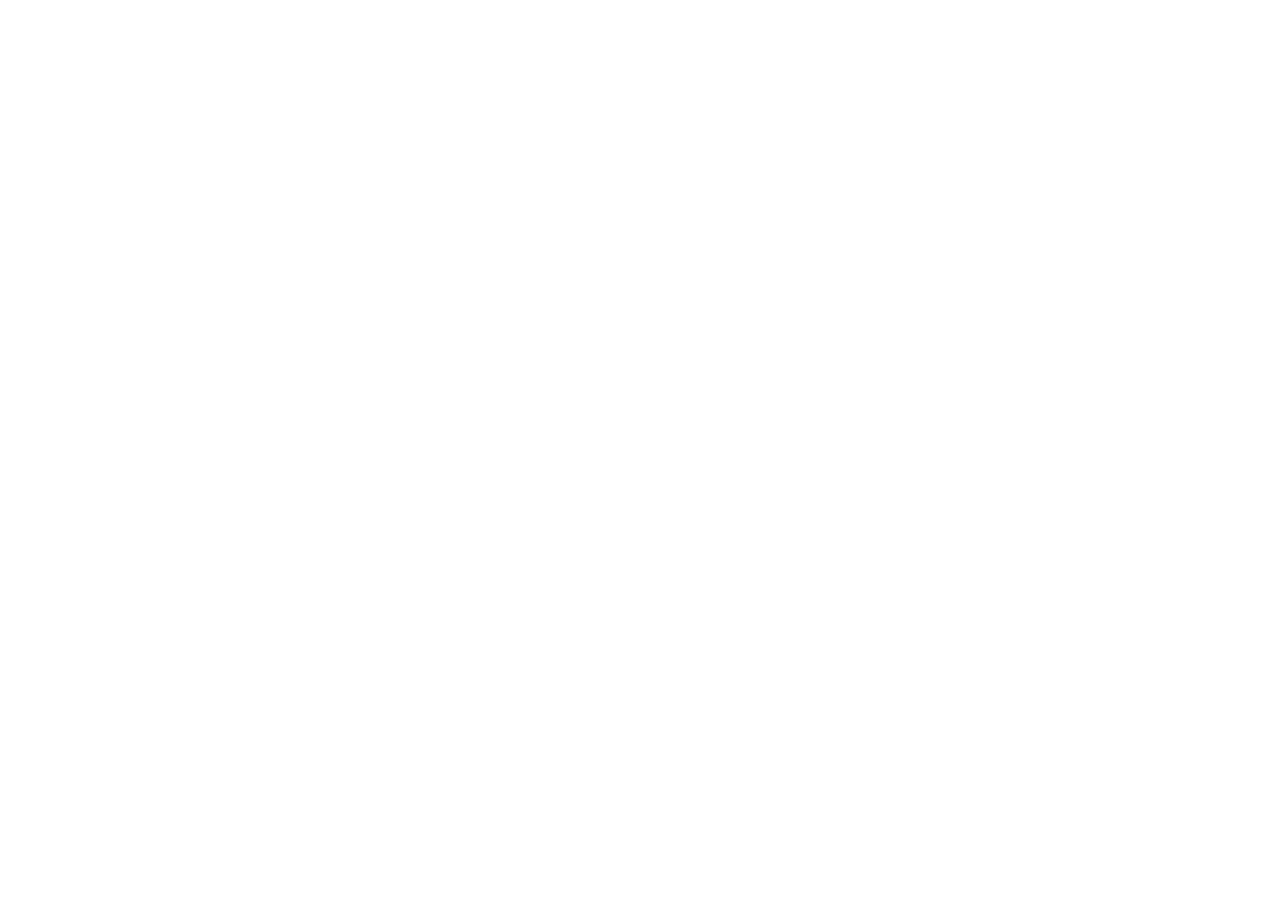
==== signin/index.html @ 18b110dc "Create index.html" ====
<!DOCTYPE html>
<html lang="en">
<head>
   <meta charset="UTF-8">
   <meta name="viewport" content="width=device-width, initial-scale=1.0">
   <link rel="shortcut icon" href="favicon.ico" type="image/x-icon">
   <link rel="stylesheet" href="style.css">
   <link href="https://cdn.jsdelivr.net/npm/bootstrap@5.3.2/dist/css/bootstrap.min.css" rel="stylesheet" integrity="sha384-T3c6CoIi6uLrA9TneNEoa7RxnatzjcDSCmG1MXxSR1GAsXEV/Dwwykc2MPK8M2HN" crossorigin="anonymous">
   <title>Book Store</title>
</head>
<body>

</body>
</html>
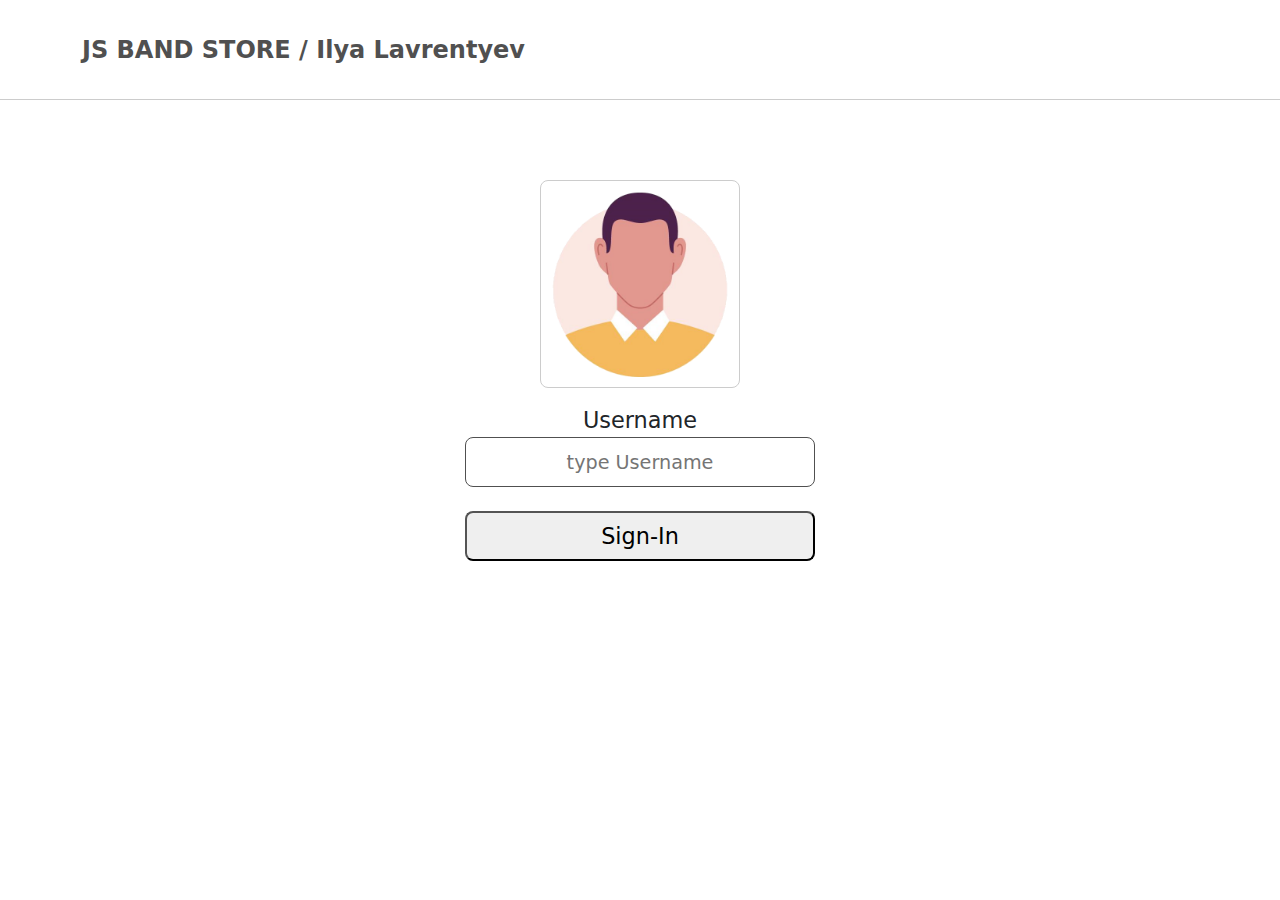
==== commit 7877c1d3: "Add styles and html structure" ====
--- a/signin/index.html
+++ b/signin/index.html
@@ -4,11 +4,40 @@
    <meta charset="UTF-8">
    <meta name="viewport" content="width=device-width, initial-scale=1.0">
    <link rel="shortcut icon" href="favicon.ico" type="image/x-icon">
-   <link rel="stylesheet" href="style.css">
-   <link href="https://cdn.jsdelivr.net/npm/bootstrap@5.3.2/dist/css/bootstrap.min.css" rel="stylesheet" integrity="sha384-T3c6CoIi6uLrA9TneNEoa7RxnatzjcDSCmG1MXxSR1GAsXEV/Dwwykc2MPK8M2HN" crossorigin="anonymous">
+   <link rel="stylesheet" href="../bootstrap/css/bootstrap.min.css">
+   <link rel="stylesheet" href="../css/custom.css">
    <title>Book Store</title>
 </head>
 <body>
+   <header class="BsHeader d-flex align-items-center">
+      <div class="BsHeaderCont container-xl d-flex align-items-center">
+         <a href="#" class="BsHeaderTxt">
+            <span>JS BAND STORE / </span>
+            <span>Ilya Lavrentyev</span>
+         </a>
+      </div>
+   </header>
+   <main>
+      <div class="container d-flex align-items-center justify-content-center">
+         <div class="BsSignInWrap">
+            <div class="BsSignInBlock d-flex align-items-center justify-content-center flex-column gap-3">
+               <div class="BsUserPict">
+                  <img src="../images/empty_user.png" alt="Empty User Image">
+               </div>
+               <div class="BsSignInForm d-flex align-items-center justify-content-center flex-column gap-4">
+                  <div class="BsSignInput d-flex align-items-center justify-content-center flex-column">
+                     <label for="user_name">Username</label>
+                     <input type="text" name="user_name" id="user_name" placeholder="type Username">
+                  </div>
+                  <button type="submit">Sign-In</button>
+               </div>
+            </div>
+         </div>
+      </div>
+   </main>
+   <footer>
 
+   </footer>
+   <script src="../bootstrap/js/bootstrap.min.js"></script>
 </body>
 </html>--- a/css/custom.css
+++ b/css/custom.css
@@ -0,0 +1,64 @@
+html {
+  font-size: 16px;
+}
+
+a {
+  text-decoration: none;
+}
+
+.BsHeader {
+  border-bottom: 1px solid #cccccc;
+  height: 100px;
+}
+
+.BsHeaderTxt span {
+  font-size: 1.5rem;
+  color: #505050;
+  font-weight: 600;
+}
+
+main {
+  padding: 80px 20px;
+}
+
+.BsSignInWrap {
+  width: 350px;
+}
+
+.BsUserPict {
+  border: 1px solid #cccccc;
+  border-radius: 8px;
+  padding: 10px;
+  width: 200px;
+}
+
+.BsUserPict img {
+  width: 100%;
+}
+
+.BsSignInput,
+.BsSignInForm {
+  width: 100%;
+}
+
+.BsSignInput input {
+  border-radius: 8px;
+  height: 50px;
+  text-align: center;
+  width: 100%;
+  box-shadow: none;
+  border: 1px solid #505050;
+  font-size: 1.2rem;
+}
+.BsSignInput label {
+  font-size: 1.4rem;
+  font-weight: 500;
+}
+
+.BsSignInForm button {
+  width: 100%;
+  height: 50px;
+  font-size: 1.4rem;
+  font-weight: 500;
+  border-radius: 8px;
+}/*# sourceMappingURL=custom.css.map */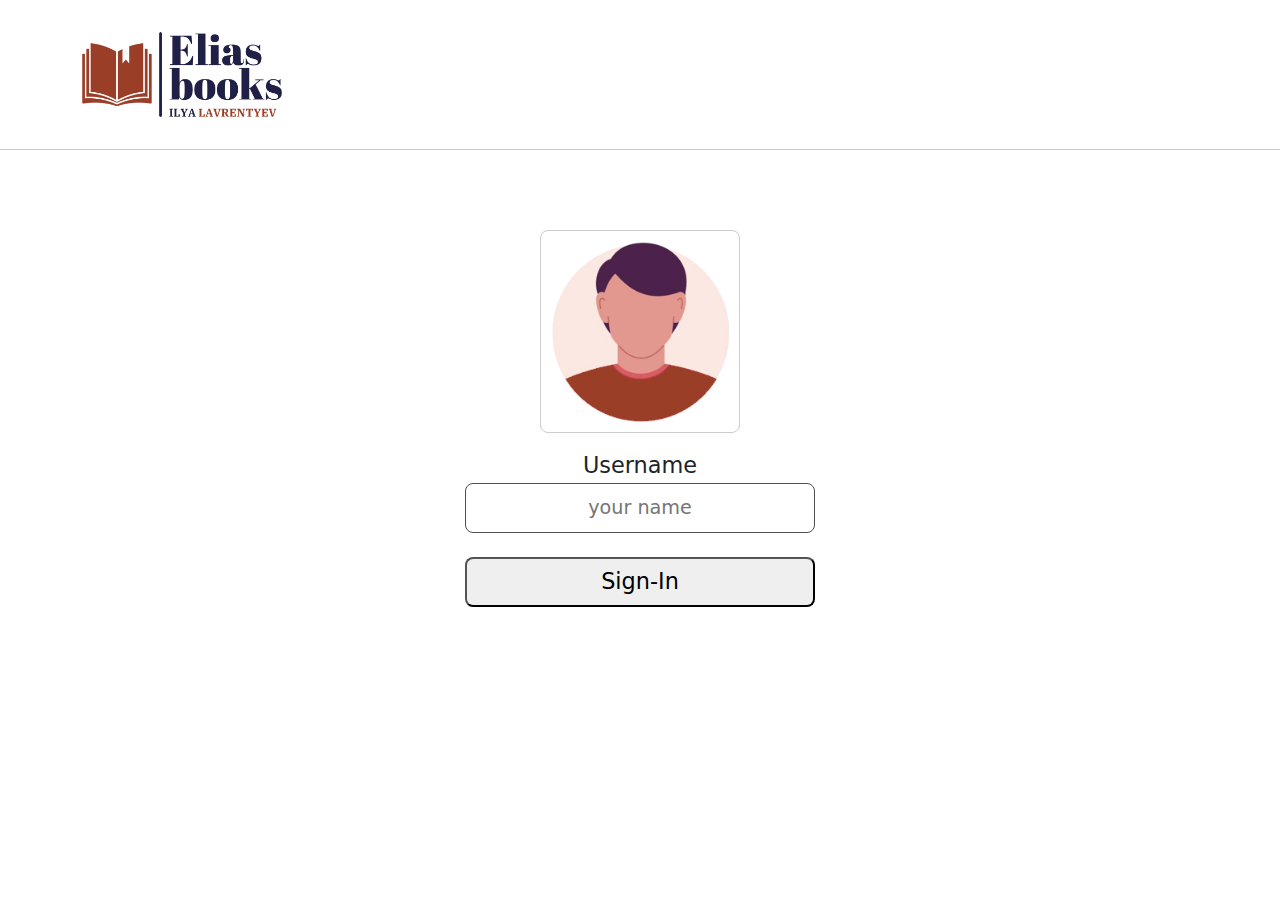
==== commit 392f0c64: "styles" ====
--- a/signin/index.html
+++ b/signin/index.html
@@ -3,7 +3,7 @@
 <head>
    <meta charset="UTF-8">
    <meta name="viewport" content="width=device-width, initial-scale=1.0">
-   <link rel="shortcut icon" href="favicon.ico" type="image/x-icon">
+   <link rel="shortcut icon" href="../images/favicon.ico" type="image/x-icon">
    <link rel="stylesheet" href="../bootstrap/css/bootstrap.min.css">
    <link rel="stylesheet" href="../css/custom.css">
    <title>Book Store</title>
@@ -11,9 +11,10 @@
 <body>
    <header class="BsHeader d-flex align-items-center">
       <div class="BsHeaderCont container-xl d-flex align-items-center">
-         <a href="#" class="BsHeaderTxt">
-            <span>JS BAND STORE / </span>
-            <span>Ilya Lavrentyev</span>
+         <a href="#" class="BsHeaderTxt col">
+            <div class="BsLogoWrap">
+               <img src="../images/logo.png" alt="Logo">
+            </div>
          </a>
       </div>
    </header>
@@ -27,7 +28,7 @@
                <div class="BsSignInForm d-flex align-items-center justify-content-center flex-column gap-4">
                   <div class="BsSignInput d-flex align-items-center justify-content-center flex-column">
                      <label for="user_name">Username</label>
-                     <input type="text" name="user_name" id="user_name" placeholder="type Username">
+                     <input type="text" name="user_name" id="user_name" placeholder="your name">
                   </div>
                   <button type="submit">Sign-In</button>
                </div>
@@ -36,7 +37,6 @@
       </div>
    </main>
    <footer>
-
    </footer>
    <script src="../bootstrap/js/bootstrap.min.js"></script>
 </body>
--- a/css/custom.css
+++ b/css/custom.css
@@ -7,8 +7,24 @@
 }
 
 .BsHeader {
+  display: flex;
+  align-items: center;
   border-bottom: 1px solid #cccccc;
-  height: 100px;
+  height: 150px;
+}
+
+.BsHeaderTxt {
+  display: flex;
+  justify-content: flex-start;
+  align-items: center;
+}
+
+.BsLogoWrap {
+  width: 200px;
+}
+
+.BsLogoWrap img {
+  width: 100%;
 }
 
 .BsHeaderTxt span {
@@ -49,6 +65,8 @@
   box-shadow: none;
   border: 1px solid #505050;
   font-size: 1.2rem;
+  color: #9A3E27;
+  font-weight: 500;
 }
 .BsSignInput label {
   font-size: 1.4rem;
@@ -61,4 +79,44 @@
   font-size: 1.4rem;
   font-weight: 500;
   border-radius: 8px;
+  transition: background-color, color 0.3s;
+}
+.BsSignInForm button:hover {
+  background-color: #505050;
+  color: #ffffff;
+}
+
+.BsUserCartWrap {
+  display: flex;
+  justify-content: flex-end;
+  align-items: center;
+  gap: 20px;
+}
+
+.BsCartBl {
+  width: 50px;
+}
+
+.BsCartBl img {
+  width: 100%;
+}
+
+.BsUserBlock {
+  display: flex;
+  justify-content: center;
+  align-items: center;
+  gap: 10px;
+}
+
+.BsUserImgWr {
+  width: 50px;
+}
+.BsUserImgWr img {
+  width: 100%;
+}
+
+@media (max-width: 1200px) {
+  .BsHeaderCont {
+    padding: 0px 20px;
+  }
 }/*# sourceMappingURL=custom.css.map */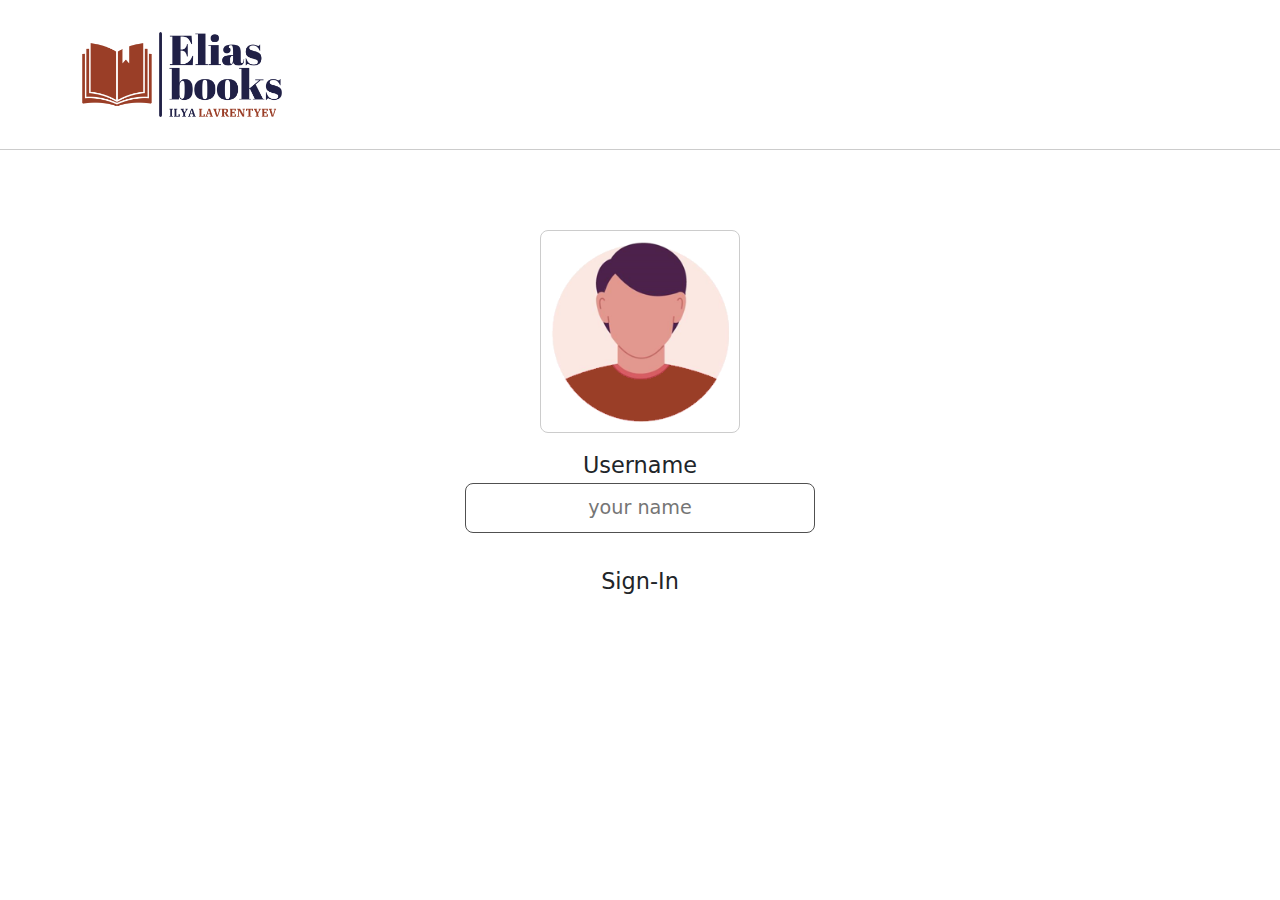
==== commit fc75f7f2: "some changes" ====
--- a/signin/index.html
+++ b/signin/index.html
@@ -5,7 +5,7 @@
    <meta name="viewport" content="width=device-width, initial-scale=1.0">
    <link rel="shortcut icon" href="../images/favicon.ico" type="image/x-icon">
    <link rel="stylesheet" href="../bootstrap/css/bootstrap.min.css">
-   <link rel="stylesheet" href="../css/custom.css">
+   <link rel="stylesheet" href="css/login.css">
    <title>Book Store</title>
 </head>
 <body>
--- a/signin/css/login.css
+++ b/signin/css/login.css
@@ -0,0 +1,96 @@
+button {
+  padding: 0;
+  border: none;
+  font: inherit;
+  color: inherit;
+  background-color: transparent;
+  cursor: pointer;
+}
+
+html {
+  font-size: 16px;
+}
+
+a {
+  text-decoration: none;
+}
+
+.BsHeader {
+  display: flex;
+  align-items: center;
+  border-bottom: 1px solid #cccccc;
+  height: 150px;
+}
+
+.BsHeaderTxt {
+  display: flex;
+  justify-content: flex-start;
+  align-items: center;
+}
+
+.BsLogoWrap {
+  width: 200px;
+}
+
+.BsLogoWrap img {
+  width: 100%;
+}
+
+.BsHeaderTxt span {
+  font-size: 1.5rem;
+  color: #505050;
+  font-weight: 600;
+}
+
+main {
+  padding: 80px 20px;
+}
+
+.BsSignInWrap {
+  width: 350px;
+}
+
+.BsUserPict {
+  border: 1px solid #cccccc;
+  border-radius: 8px;
+  padding: 10px;
+  width: 200px;
+}
+
+.BsUserPict img {
+  width: 100%;
+}
+
+.BsSignInput,
+.BsSignInForm {
+  width: 100%;
+}
+
+.BsSignInput input {
+  border-radius: 8px;
+  height: 50px;
+  text-align: center;
+  width: 100%;
+  box-shadow: none;
+  border: 1px solid #505050;
+  font-size: 1.2rem;
+  color: #9A3E27;
+  font-weight: 500;
+}
+.BsSignInput label {
+  font-size: 1.4rem;
+  font-weight: 500;
+}
+
+.BsSignInForm button {
+  width: 100%;
+  height: 50px;
+  font-size: 1.4rem;
+  font-weight: 500;
+  border-radius: 8px;
+  transition: background-color, color 0.3s;
+}
+.BsSignInForm button:hover {
+  background-color: #505050;
+  color: #ffffff;
+}/*# sourceMappingURL=login.css.map */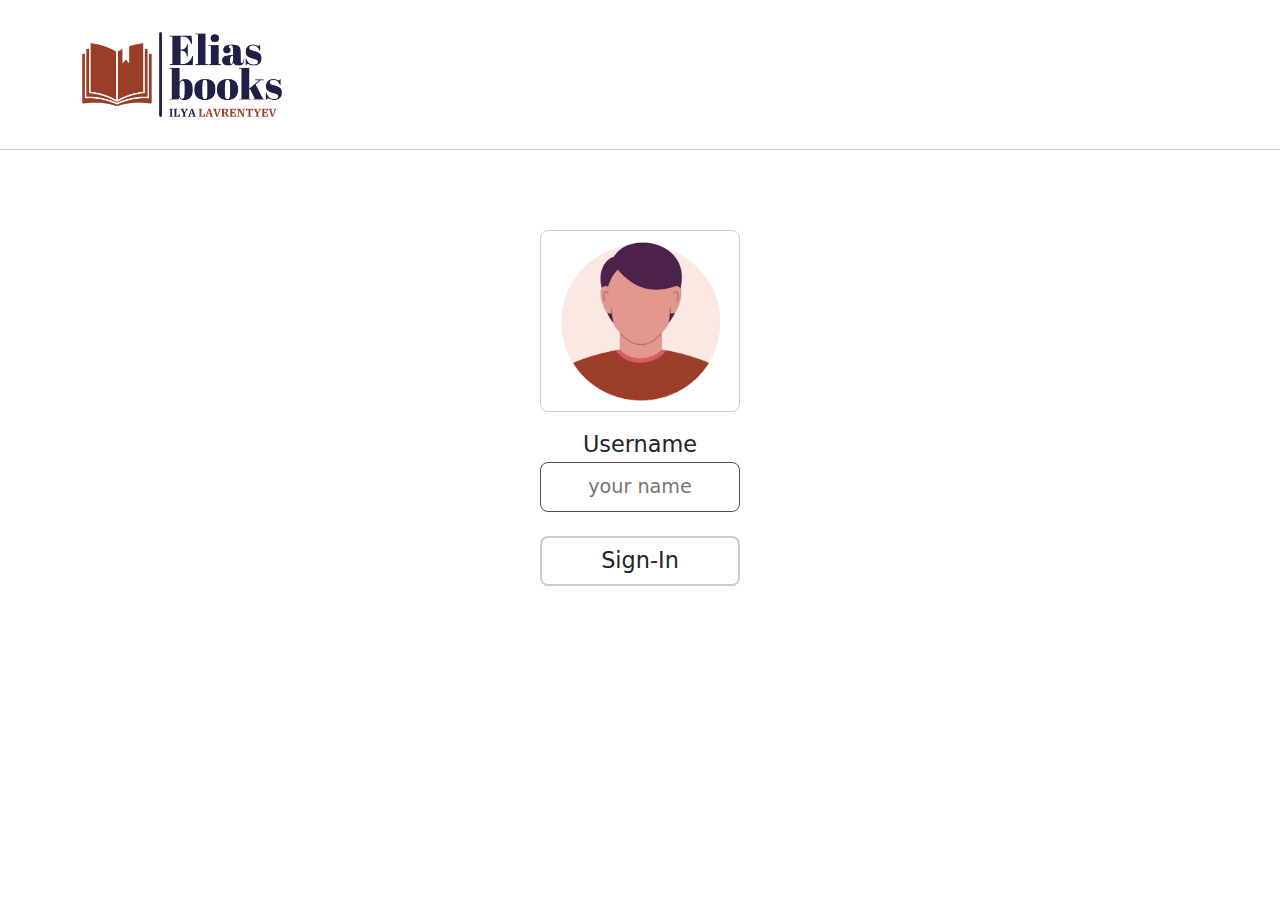
==== commit b1771308: "15.08" ====
--- a/signin/index.html
+++ b/signin/index.html
@@ -1,43 +1,46 @@
 <!DOCTYPE html>
 <html lang="en">
+
 <head>
-   <meta charset="UTF-8">
-   <meta name="viewport" content="width=device-width, initial-scale=1.0">
-   <link rel="shortcut icon" href="../images/favicon.ico" type="image/x-icon">
-   <link rel="stylesheet" href="../bootstrap/css/bootstrap.min.css">
-   <link rel="stylesheet" href="css/login.css">
-   <title>Book Store</title>
+    <meta charset="UTF-8">
+    <meta name="viewport" content="width=device-width, initial-scale=1.0">
+    <link rel="shortcut icon" href="../images/favicon.ico" type="image/x-icon">
+    <link rel="stylesheet" href="../bootstrap/css/bootstrap.min.css">
+    <link rel="stylesheet" href="css/styles.css">
+    <title>Book Store</title>
 </head>
+
 <body>
-   <header class="BsHeader d-flex align-items-center">
-      <div class="BsHeaderCont container-xl d-flex align-items-center">
-         <a href="#" class="BsHeaderTxt col">
-            <div class="BsLogoWrap">
-               <img src="../images/logo.png" alt="Logo">
+    <header class="BsHeader d-flex align-items-center">
+        <div class="BsHeaderCont container-xl d-flex align-items-center">
+            <a href="#" class="BsHeaderTxt col">
+                <div class="BsLogoWrap">
+                    <img src="../images/logo.png" alt="Logo">
+                </div>
+            </a>
+        </div>
+    </header>
+    <main>
+        <div class="container d-flex align-items-center justify-content-center">
+            <div class="BsSignInWrap">
+                <div class="BsSignInBlock d-flex align-items-center justify-content-center flex-column gap-3">
+                    <div class="BsUserPict d-flex align-items-center justify-content-center">
+                        <img src="../images/empty_user.png" alt="Empty User Image">
+                    </div>
+                    <div class="BsSignInForm d-flex align-items-center justify-content-center flex-column gap-4">
+                        <div class="BsSignInput d-flex align-items-center justify-content-center flex-column">
+                            <label for="user_name">Username</label>
+                            <input type="text" name="user_name" id="user_name" placeholder="your name">
+                        </div>
+                        <button type="submit">Sign-In</button>
+                    </div>
+                </div>
             </div>
-         </a>
-      </div>
-   </header>
-   <main>
-      <div class="container d-flex align-items-center justify-content-center">
-         <div class="BsSignInWrap">
-            <div class="BsSignInBlock d-flex align-items-center justify-content-center flex-column gap-3">
-               <div class="BsUserPict">
-                  <img src="../images/empty_user.png" alt="Empty User Image">
-               </div>
-               <div class="BsSignInForm d-flex align-items-center justify-content-center flex-column gap-4">
-                  <div class="BsSignInput d-flex align-items-center justify-content-center flex-column">
-                     <label for="user_name">Username</label>
-                     <input type="text" name="user_name" id="user_name" placeholder="your name">
-                  </div>
-                  <button type="submit">Sign-In</button>
-               </div>
-            </div>
-         </div>
-      </div>
-   </main>
-   <footer>
-   </footer>
-   <script src="../bootstrap/js/bootstrap.min.js"></script>
+        </div>
+    </main>
+    <footer>
+    </footer>
+    <script src="../bootstrap/js/bootstrap.min.js"></script>
 </body>
+
 </html>--- a/signin/css/styles.css
+++ b/signin/css/styles.css
@@ -0,0 +1,110 @@
+button {
+  padding: 0;
+  border: none;
+  font: inherit;
+  color: inherit;
+  background-color: transparent;
+  cursor: pointer;
+}
+
+html {
+  font-size: 16px;
+}
+
+a {
+  text-decoration: none;
+}
+
+.BsHeader {
+  display: flex;
+  align-items: center;
+  border-bottom: 1px solid #cccccc;
+  height: 150px;
+}
+
+.BsHeaderTxt {
+  display: flex;
+  justify-content: flex-start;
+  align-items: center;
+}
+
+.BsLogoWrap {
+  width: 200px;
+}
+
+.BsLogoWrap img {
+  width: 100%;
+}
+
+.BsHeaderTxt span {
+  font-size: 1.5rem;
+  color: #505050;
+  font-weight: 600;
+}
+
+main {
+  padding: 80px 20px;
+}
+
+.BsSignInWrap {
+  width: 350px;
+}
+
+.BsUserPict {
+  border: 1px solid #cccccc;
+  border-radius: 8px;
+  padding: 10px;
+  width: 200px;
+}
+
+.BsUserPict img {
+  width: 160px;
+  height: 160px;
+}
+
+.BsSignInput,
+.BsSignInForm {
+  width: 200px;
+}
+
+.BsSignInput input {
+  border-radius: 8px;
+  height: 50px;
+  text-align: center;
+  width: 100%;
+  box-shadow: none;
+  border: 1px solid #505050;
+  font-size: 1.2rem;
+  color: #9A3E27;
+  font-weight: 500;
+}
+.BsSignInput label {
+  font-size: 1.4rem;
+  font-weight: 500;
+}
+
+.BsSignInForm button {
+  width: 100%;
+  height: 50px;
+  font-size: 1.4rem;
+  font-weight: 500;
+  border-radius: 8px;
+  background-color: e9e9e9;
+  border: 2px solid #cccccc;
+  transition: background-color, color 0.3s;
+}
+.BsSignInForm button:hover {
+  background-color: #505050;
+  color: #ffffff;
+}
+
+@media screen and (max-width: 320px) {
+  .BsUserPict img {
+    width: 200px;
+    height: 200px;
+  }
+  .BsSignInput,
+  .BsSignInForm {
+    width: 100%;
+  }
+}/*# sourceMappingURL=styles.css.map */